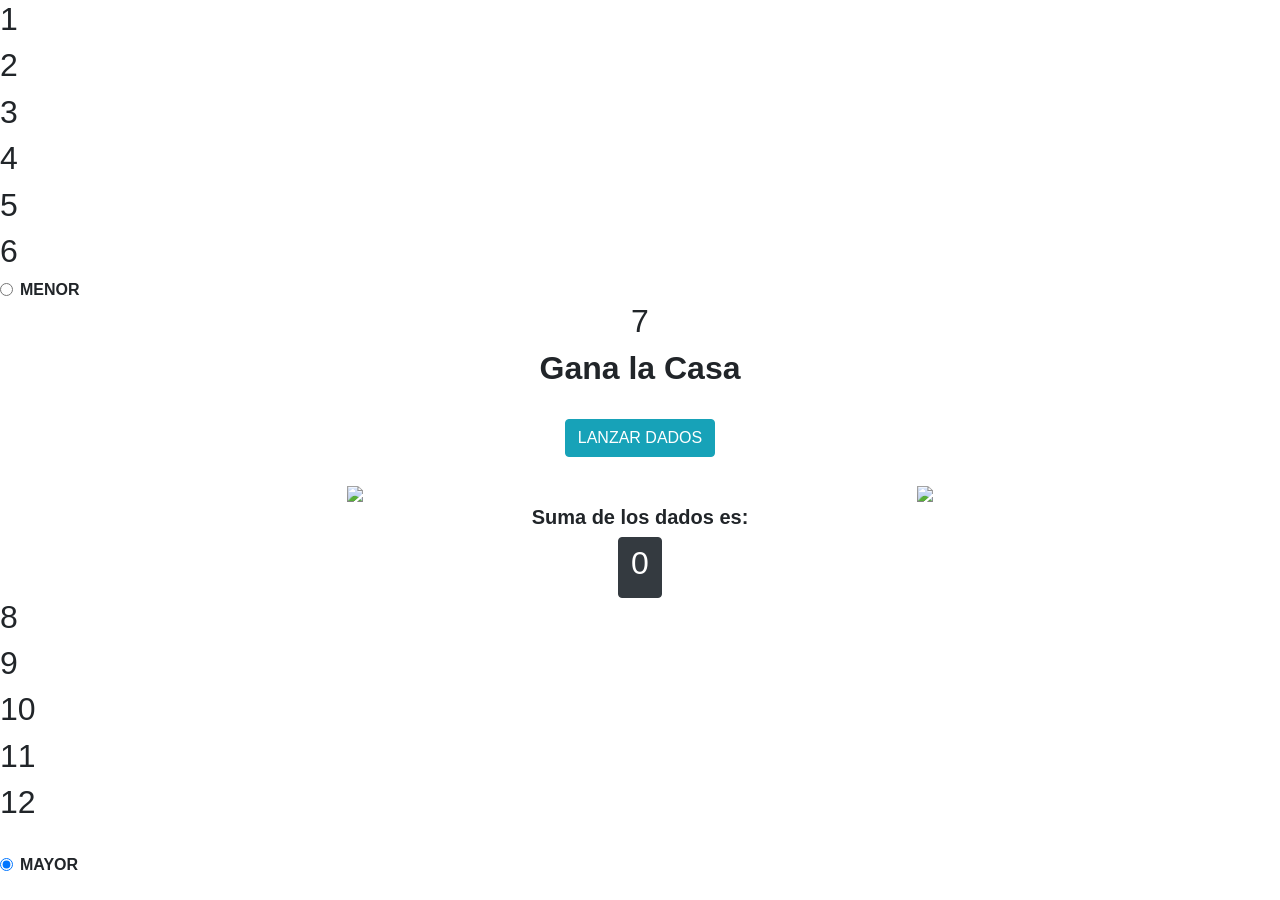
==== Mayor menor/index.html @ 5f2c2c7b "mas cambios para el index" ====
<!DOCTYPE html>
<html lang="en">
<head>
    <meta charset="UTF-8">
    <meta http-equiv="X-UA-Compatible" content="IE=edge">
    <meta name="viewport" content="width=device-width, initial-scale=1.0">
    <title>Document</title>
    <link rel="stylesheet" href="assets/sass/index.css">
    <link rel="stylesheet" href="assets/sass/dados.css">
    <link rel="stylesheet" href="assets/sass/sweetalert.css">
    <link rel="stylesheet" href="https://stackpath.bootstrapcdn.com/bootstrap/4.3.1/css/bootstrap.min.css" integrity="sha384-ggOyR0iXCbMQv3Xipma34MD+dH/1fQ784/j6cY/iJTQUOhcWr7x9JvoRxT2MZw1T" crossorigin="anonymous">


</head>
<body> 
    <div>

    </div>
    <div class="conten">
        <div class="numerosMe">
            <h2 class="menf">1</h2>
            <h2 class="menf">2</h2>
            <h2 class="menf">3</h2>
            <h2 class="menf">4</h2>
            <h2 class="menf">5</h2>
            <h2 class="menf">6</h2>
            <div class="form-check">
                <input class="form-check-input" type="radio" name="flexRadioDefault" id="menoradio">
                <label class="form-check-label" for="flexRadioDefault1"><b>MENOR</b>
                </label>
            </div>
        </div>
        <div class="dadosn7">
            <div class="container content-main justify-content-center">
                <div class="row justify-content-center">
                    <h2 class="casf">7</h2>
                </div>    
                <div class="row justify-content-center">
                    <h2 class="casa text-center"><b> Gana la Casa</b></h2>
                </div>           
                <div class="row justify-content-center text-center my-4">
                    <button class="btn btn-info" onclick="lanzardados()">
                        LANZAR DADOS
                    </button>
                </div>
                <div class="row">
                    <div class="col-6 text-center">
                        <img src="assets/images/dados/rand.svg" class="dado" id="ImgDado1">
                    </div>
                    <div class="col-6 text-center">
                        <img src="assets/images/dados/rand.svg" class="dado" id="ImgDado2">
                    </div>
                </div>
    
                <div class="row">
                    <div class="col-12 text-center">
                        <div class="">
                            <h5><b>Suma de los dados es:</b></h5>
                            <button class="btn btn-dark white-text">
                                <h2 class="bosu" id="SumaDados">0</h2>
                            </button>
                        </div>
                    </div>
                </div>
    
            </div>
        </div>
        <div class="numerosMa">
            <h2 class="mayf">8</h2>
            <h2 class="mayf">9</h2>
            <h2 class="mayf">10</h2>
            <h2 class="mayf">11</h2>
            <h2 class="mayf">12</h2><br>
            <div></div>
            <div class="form-check">
                <input class="form-check-input" type="radio" name="flexRadioDefault" id="mayoradio" checked>
                <label class="form-check-label" for="flexRadioDefault2"><b>MAYOR</b>
                </label>
            </div>
        </div>
    </div>
    <div>

    </div>
    
</body>

        <!-- jQuery 3.1.0 -->
        <script src="https://code.jquery.com/jquery-3.1.0.js"></script>

        
        <!-- Popper JS -->
        <script src="https://cdnjs.cloudflare.com/ajax/libs/popper.js/1.14.7/umd/popper.min.js" integrity="sha384-UO2eT0CpHqdSJQ6hJty5KVphtPhzWj9WO1clHTMGa3JDZwrnQq4sF86dIHNDz0W1" crossorigin="anonymous"></script>

        <!-- Boostrap JS-->
        <script src="https://stackpath.bootstrapcdn.com/bootstrap/4.3.1/js/bootstrap.min.js" integrity="sha384-JjSmVgyd0p3pXB1rRibZUAYoIIy6OrQ6VrjIEaFf/nJGzIxFDsf4x0xIM+B07jRM" crossorigin="anonymous"></script>
        <script src="assets/js/sweetalert.js"></script>
        <script src="assets/js/dados.js"></script>
</html>
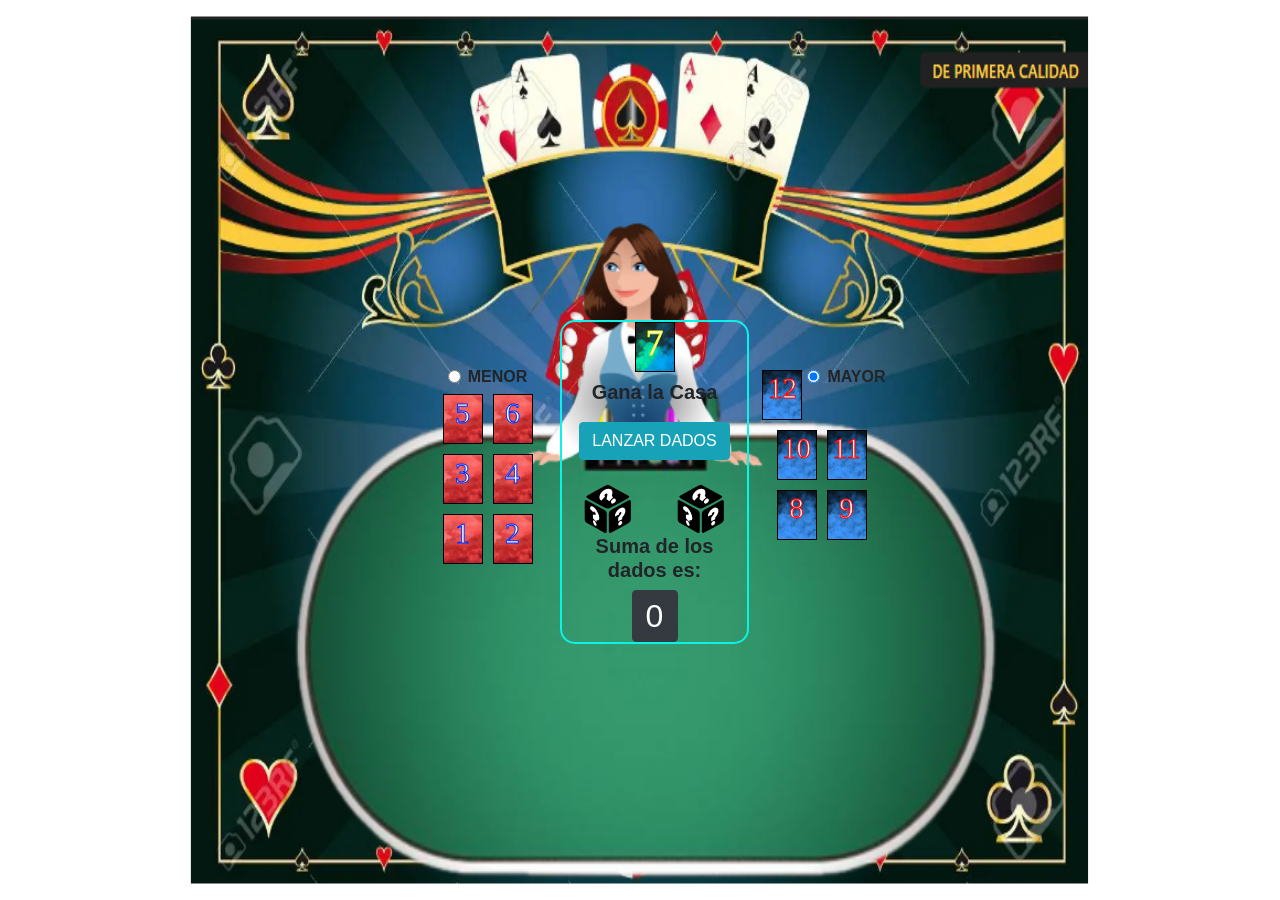
==== commit 23a95842: "Add files via upload" ====
--- a/Mayor menor/index.html
+++ b/Mayor menor/index.html
@@ -31,6 +31,7 @@
             </div>
         </div>
         <div class="dadosn7">
+            
             <div class="container content-main justify-content-center">
                 <div class="row justify-content-center">
                     <h2 class="casf">7</h2>
--- a/Mayor menor/assets/sass/index.css
+++ b/Mayor menor/assets/sass/index.css
@@ -0,0 +1,108 @@
+body {
+  background-image: url(../images/fobo.png);
+  background-repeat: no-repeat;
+  background-attachment: fixed;
+  background-size: 95% 100%;
+  background-position: center;
+  display: flex;
+  flex-wrap: wrap-reverse;
+  justify-content: center;
+}
+
+.conten {
+  width: 50%;
+  padding-left: 100px;
+  margin-top: 25%;
+}
+
+.numerosMe {
+  float: left;
+  width: 25%;
+  display: flex;
+  flex-wrap: wrap-reverse;
+  justify-content: center;
+  border-radius: 10px;
+  margin-right: 5px;
+  padding-top: 45px;
+}
+
+.dadosn7 {
+  float: left;
+  width: 35%;
+  display: flex;
+  flex-wrap: wrap-reverse;
+  justify-content: right;
+  border: rgb(11, 243, 231) solid 2px;
+  border-radius: 15px;
+}
+
+.numerosMa {
+  float: left;
+  width: 25%;
+  display: flex;
+  flex-wrap: wrap-reverse;
+  justify-content: center;
+  border-radius: 10px;
+  margin-left: 5px;
+  padding-top: 45px;
+}
+
+.menf {
+  width: 40px;
+  height: 50px;
+  display: flex;
+  flex-wrap: wrap-reverse;
+  justify-content: center;
+  border: black solid 1px;
+  background-image: url(../images/me.jpg);
+  background-size: 100%;
+  background-position: center;
+  color: white;
+  font-family: Georgia, "Times New Roman", Times, serif;
+  font-size: 30px;
+  -webkit-text-stroke: 1px rgb(0, 47, 255);
+  margin: 5px;
+}
+
+.mayf {
+  width: 40px;
+  height: 50px;
+  display: flex;
+  flex-wrap: wrap-reverse;
+  justify-content: center;
+  border: black solid 1px;
+  background-image: url(../images/ma.jpg);
+  background-size: 100%;
+  background-position: center;
+  color: white;
+  font-family: Georgia, "Times New Roman", Times, serif;
+  font-size: 29px;
+  -webkit-text-stroke: 1px red;
+  margin: 5px;
+}
+
+.casf {
+  width: 40px;
+  height: 50px;
+  display: flex;
+  flex-wrap: wrap-reverse;
+  justify-content: center;
+  border: black solid 1px;
+  background-image: url(../images/casa.jpg);
+  background-size: 100%;
+  background-position: center;
+  color: white;
+  font-family: Georgia, "Times New Roman", Times, serif;
+  font-size: 35px;
+  -webkit-text-stroke: 1px rgb(250, 246, 14);
+}
+
+.casa {
+  height: 10px;
+  font-size: 20px;
+}
+
+.bosu {
+  width: 20px;
+  height: 30px;
+}/*# sourceMappingURL=index.css.map */
--- a/Mayor menor/assets/sass/dados.css
+++ b/Mayor menor/assets/sass/dados.css
@@ -0,0 +1,3 @@
+.dado {
+  width: 50px;
+}/*# sourceMappingURL=dados.css.map */
--- a/Mayor menor/assets/sass/sweetalert.css
+++ b/Mayor menor/assets/sass/sweetalert.css
@@ -0,0 +1,1371 @@
+.swal2-popup.swal2-toast {
+    flex-direction: row;
+    align-items: center;
+    width: auto;
+    padding: 0.625em;
+    overflow-y: hidden;
+    background: #fff;
+    box-shadow: 0 0 0.625em #d9d9d9;
+  }
+  .swal2-popup.swal2-toast .swal2-header {
+    flex-direction: row;
+  }
+  .swal2-popup.swal2-toast .swal2-title {
+    flex-grow: 1;
+    justify-content: flex-start;
+    margin: 0 0.6em;
+    font-size: 1em;
+  }
+  .swal2-popup.swal2-toast .swal2-footer {
+    margin: 0.5em 0 0;
+    padding: 0.5em 0 0;
+    font-size: 0.8em;
+  }
+  .swal2-popup.swal2-toast .swal2-close {
+    position: static;
+    width: 0.8em;
+    height: 0.8em;
+    line-height: 0.8;
+  }
+  .swal2-popup.swal2-toast .swal2-content {
+    justify-content: flex-start;
+    font-size: 1em;
+  }
+  .swal2-popup.swal2-toast .swal2-icon {
+    width: 2em;
+    min-width: 2em;
+    height: 2em;
+    margin: 0;
+  }
+  .swal2-popup.swal2-toast .swal2-icon .swal2-icon-content {
+    display: flex;
+    align-items: center;
+    font-size: 1.8em;
+    font-weight: bold;
+  }
+  @media all and (-ms-high-contrast: none), (-ms-high-contrast: active) {
+    .swal2-popup.swal2-toast .swal2-icon .swal2-icon-content {
+      font-size: 0.25em;
+    }
+  }
+  .swal2-popup.swal2-toast .swal2-icon.swal2-success .swal2-success-ring {
+    width: 2em;
+    height: 2em;
+  }
+  .swal2-popup.swal2-toast .swal2-icon.swal2-error [class^=swal2-x-mark-line] {
+    top: 0.875em;
+    width: 1.375em;
+  }
+  .swal2-popup.swal2-toast .swal2-icon.swal2-error [class^=swal2-x-mark-line][class$=left] {
+    left: 0.3125em;
+  }
+  .swal2-popup.swal2-toast .swal2-icon.swal2-error [class^=swal2-x-mark-line][class$=right] {
+    right: 0.3125em;
+  }
+  .swal2-popup.swal2-toast .swal2-actions {
+    flex-basis: auto !important;
+    width: auto;
+    height: auto;
+    margin: 0 0.3125em;
+  }
+  .swal2-popup.swal2-toast .swal2-styled {
+    margin: 0 0.3125em;
+    padding: 0.3125em 0.625em;
+    font-size: 1em;
+  }
+  .swal2-popup.swal2-toast .swal2-styled:focus {
+    box-shadow: 0 0 0 1px #fff, 0 0 0 3px rgba(50, 100, 150, 0.4);
+  }
+  .swal2-popup.swal2-toast .swal2-success {
+    border-color: #a5dc86;
+  }
+  .swal2-popup.swal2-toast .swal2-success [class^=swal2-success-circular-line] {
+    position: absolute;
+    width: 1.6em;
+    height: 3em;
+    transform: rotate(45deg);
+    border-radius: 50%;
+  }
+  .swal2-popup.swal2-toast .swal2-success [class^=swal2-success-circular-line][class$=left] {
+    top: -0.8em;
+    left: -0.5em;
+    transform: rotate(-45deg);
+    transform-origin: 2em 2em;
+    border-radius: 4em 0 0 4em;
+  }
+  .swal2-popup.swal2-toast .swal2-success [class^=swal2-success-circular-line][class$=right] {
+    top: -0.25em;
+    left: 0.9375em;
+    transform-origin: 0 1.5em;
+    border-radius: 0 4em 4em 0;
+  }
+  .swal2-popup.swal2-toast .swal2-success .swal2-success-ring {
+    width: 2em;
+    height: 2em;
+  }
+  .swal2-popup.swal2-toast .swal2-success .swal2-success-fix {
+    top: 0;
+    left: 0.4375em;
+    width: 0.4375em;
+    height: 2.6875em;
+  }
+  .swal2-popup.swal2-toast .swal2-success [class^=swal2-success-line] {
+    height: 0.3125em;
+  }
+  .swal2-popup.swal2-toast .swal2-success [class^=swal2-success-line][class$=tip] {
+    top: 1.125em;
+    left: 0.1875em;
+    width: 0.75em;
+  }
+  .swal2-popup.swal2-toast .swal2-success [class^=swal2-success-line][class$=long] {
+    top: 0.9375em;
+    right: 0.1875em;
+    width: 1.375em;
+  }
+  .swal2-popup.swal2-toast .swal2-success.swal2-icon-show .swal2-success-line-tip {
+    -webkit-animation: swal2-toast-animate-success-line-tip 0.75s;
+            animation: swal2-toast-animate-success-line-tip 0.75s;
+  }
+  .swal2-popup.swal2-toast .swal2-success.swal2-icon-show .swal2-success-line-long {
+    -webkit-animation: swal2-toast-animate-success-line-long 0.75s;
+            animation: swal2-toast-animate-success-line-long 0.75s;
+  }
+  .swal2-popup.swal2-toast.swal2-show {
+    -webkit-animation: swal2-toast-show 0.5s;
+            animation: swal2-toast-show 0.5s;
+  }
+  .swal2-popup.swal2-toast.swal2-hide {
+    -webkit-animation: swal2-toast-hide 0.1s forwards;
+            animation: swal2-toast-hide 0.1s forwards;
+  }
+  
+  .swal2-container {
+    display: flex;
+    position: fixed;
+    z-index: 1060;
+    top: 0;
+    right: 0;
+    bottom: 0;
+    left: 0;
+    flex-direction: row;
+    align-items: center;
+    justify-content: center;
+    padding: 0.625em;
+    overflow-x: hidden;
+    transition: background-color 0.1s;
+    -webkit-overflow-scrolling: touch;
+  }
+  .swal2-container.swal2-backdrop-show, .swal2-container.swal2-noanimation {
+    background: rgba(0, 0, 0, 0.4);
+  }
+  .swal2-container.swal2-backdrop-hide {
+    background: transparent !important;
+  }
+  .swal2-container.swal2-top {
+    align-items: flex-start;
+  }
+  .swal2-container.swal2-top-start, .swal2-container.swal2-top-left {
+    align-items: flex-start;
+    justify-content: flex-start;
+  }
+  .swal2-container.swal2-top-end, .swal2-container.swal2-top-right {
+    align-items: flex-start;
+    justify-content: flex-end;
+  }
+  .swal2-container.swal2-center {
+    align-items: center;
+  }
+  .swal2-container.swal2-center-start, .swal2-container.swal2-center-left {
+    align-items: center;
+    justify-content: flex-start;
+  }
+  .swal2-container.swal2-center-end, .swal2-container.swal2-center-right {
+    align-items: center;
+    justify-content: flex-end;
+  }
+  .swal2-container.swal2-bottom {
+    align-items: flex-end;
+  }
+  .swal2-container.swal2-bottom-start, .swal2-container.swal2-bottom-left {
+    align-items: flex-end;
+    justify-content: flex-start;
+  }
+  .swal2-container.swal2-bottom-end, .swal2-container.swal2-bottom-right {
+    align-items: flex-end;
+    justify-content: flex-end;
+  }
+  .swal2-container.swal2-bottom > :first-child, .swal2-container.swal2-bottom-start > :first-child, .swal2-container.swal2-bottom-left > :first-child, .swal2-container.swal2-bottom-end > :first-child, .swal2-container.swal2-bottom-right > :first-child {
+    margin-top: auto;
+  }
+  .swal2-container.swal2-grow-fullscreen > .swal2-modal {
+    display: flex !important;
+    flex: 1;
+    align-self: stretch;
+    justify-content: center;
+  }
+  .swal2-container.swal2-grow-row > .swal2-modal {
+    display: flex !important;
+    flex: 1;
+    align-content: center;
+    justify-content: center;
+  }
+  .swal2-container.swal2-grow-column {
+    flex: 1;
+    flex-direction: column;
+  }
+  .swal2-container.swal2-grow-column.swal2-top, .swal2-container.swal2-grow-column.swal2-center, .swal2-container.swal2-grow-column.swal2-bottom {
+    align-items: center;
+  }
+  .swal2-container.swal2-grow-column.swal2-top-start, .swal2-container.swal2-grow-column.swal2-center-start, .swal2-container.swal2-grow-column.swal2-bottom-start, .swal2-container.swal2-grow-column.swal2-top-left, .swal2-container.swal2-grow-column.swal2-center-left, .swal2-container.swal2-grow-column.swal2-bottom-left {
+    align-items: flex-start;
+  }
+  .swal2-container.swal2-grow-column.swal2-top-end, .swal2-container.swal2-grow-column.swal2-center-end, .swal2-container.swal2-grow-column.swal2-bottom-end, .swal2-container.swal2-grow-column.swal2-top-right, .swal2-container.swal2-grow-column.swal2-center-right, .swal2-container.swal2-grow-column.swal2-bottom-right {
+    align-items: flex-end;
+  }
+  .swal2-container.swal2-grow-column > .swal2-modal {
+    display: flex !important;
+    flex: 1;
+    align-content: center;
+    justify-content: center;
+  }
+  .swal2-container.swal2-no-transition {
+    transition: none !important;
+  }
+  .swal2-container:not(.swal2-top):not(.swal2-top-start):not(.swal2-top-end):not(.swal2-top-left):not(.swal2-top-right):not(.swal2-center-start):not(.swal2-center-end):not(.swal2-center-left):not(.swal2-center-right):not(.swal2-bottom):not(.swal2-bottom-start):not(.swal2-bottom-end):not(.swal2-bottom-left):not(.swal2-bottom-right):not(.swal2-grow-fullscreen) > .swal2-modal {
+    margin: auto;
+  }
+  @media all and (-ms-high-contrast: none), (-ms-high-contrast: active) {
+    .swal2-container .swal2-modal {
+      margin: 0 !important;
+    }
+  }
+  
+  .swal2-popup {
+    display: none;
+    position: relative;
+    box-sizing: border-box;
+    flex-direction: column;
+    justify-content: center;
+    width: 32em;
+    max-width: 100%;
+    padding: 1.25em;
+    border: none;
+    border-radius: 0.3125em;
+    background: #fff;
+    font-family: inherit;
+    font-size: 1rem;
+  }
+  .swal2-popup:focus {
+    outline: none;
+  }
+  .swal2-popup.swal2-loading {
+    overflow-y: hidden;
+  }
+  
+  .swal2-header {
+    display: flex;
+    flex-direction: column;
+    align-items: center;
+  }
+  
+  .swal2-title {
+    position: relative;
+    max-width: 100%;
+    margin: 0 0 0.4em;
+    padding: 0;
+    color: #595959;
+    font-size: 1.875em;
+    font-weight: 600;
+    text-align: center;
+    text-transform: none;
+    word-wrap: break-word;
+  }
+  
+  .swal2-actions {
+    display: flex;
+    z-index: 1;
+    flex-wrap: wrap;
+    align-items: center;
+    justify-content: center;
+    width: 100%;
+    margin: 1.25em auto 0;
+  }
+  .swal2-actions:not(.swal2-loading) .swal2-styled[disabled] {
+    opacity: 0.4;
+  }
+  .swal2-actions:not(.swal2-loading) .swal2-styled:hover {
+    background-image: linear-gradient(rgba(0, 0, 0, 0.1), rgba(0, 0, 0, 0.1));
+  }
+  .swal2-actions:not(.swal2-loading) .swal2-styled:active {
+    background-image: linear-gradient(rgba(0, 0, 0, 0.2), rgba(0, 0, 0, 0.2));
+  }
+  .swal2-actions.swal2-loading .swal2-styled.swal2-confirm {
+    box-sizing: border-box;
+    width: 2.5em;
+    height: 2.5em;
+    margin: 0.46875em;
+    padding: 0;
+    -webkit-animation: swal2-rotate-loading 1.5s linear 0s infinite normal;
+            animation: swal2-rotate-loading 1.5s linear 0s infinite normal;
+    border: 0.25em solid transparent;
+    border-radius: 100%;
+    border-color: transparent;
+    background-color: transparent !important;
+    color: transparent !important;
+    cursor: default;
+    -webkit-user-select: none;
+       -moz-user-select: none;
+        -ms-user-select: none;
+            user-select: none;
+  }
+  .swal2-actions.swal2-loading .swal2-styled.swal2-cancel {
+    margin-right: 30px;
+    margin-left: 30px;
+  }
+  .swal2-actions.swal2-loading :not(.swal2-styled).swal2-confirm::after {
+    content: "";
+    display: inline-block;
+    width: 15px;
+    height: 15px;
+    margin-left: 5px;
+    -webkit-animation: swal2-rotate-loading 1.5s linear 0s infinite normal;
+            animation: swal2-rotate-loading 1.5s linear 0s infinite normal;
+    border: 3px solid #999999;
+    border-radius: 50%;
+    border-right-color: transparent;
+    box-shadow: 1px 1px 1px #fff;
+  }
+  
+  .swal2-styled {
+    margin: 0.3125em;
+    padding: 0.625em 2em;
+    box-shadow: none;
+    font-weight: 500;
+  }
+  .swal2-styled:not([disabled]) {
+    cursor: pointer;
+  }
+  .swal2-styled.swal2-confirm {
+    border: 0;
+    border-radius: 0.25em;
+    background: initial;
+    background-color: #3085d6;
+    color: #fff;
+    font-size: 1.0625em;
+  }
+  .swal2-styled.swal2-cancel {
+    border: 0;
+    border-radius: 0.25em;
+    background: initial;
+    background-color: #aaa;
+    color: #fff;
+    font-size: 1.0625em;
+  }
+  .swal2-styled:focus {
+    outline: none;
+    box-shadow: 0 0 0 1px #fff, 0 0 0 3px rgba(50, 100, 150, 0.4);
+  }
+  .swal2-styled::-moz-focus-inner {
+    border: 0;
+  }
+  
+  .swal2-footer {
+    justify-content: center;
+    margin: 1.25em 0 0;
+    padding: 1em 0 0;
+    border-top: 1px solid #eee;
+    color: #545454;
+    font-size: 1em;
+  }
+  
+  .swal2-timer-progress-bar-container {
+    position: absolute;
+    right: 0;
+    bottom: 0;
+    left: 0;
+    height: 0.25em;
+    overflow: hidden;
+    border-bottom-right-radius: 0.3125em;
+    border-bottom-left-radius: 0.3125em;
+  }
+  
+  .swal2-timer-progress-bar {
+    width: 100%;
+    height: 0.25em;
+    background: rgba(0, 0, 0, 0.2);
+  }
+  
+  .swal2-image {
+    max-width: 100%;
+    margin: 1.25em auto;
+  }
+  
+  .swal2-close {
+    position: absolute;
+    z-index: 2;
+    top: 0;
+    right: 0;
+    align-items: center;
+    justify-content: center;
+    width: 1.2em;
+    height: 1.2em;
+    padding: 0;
+    overflow: hidden;
+    transition: color 0.1s ease-out;
+    border: none;
+    border-radius: 0;
+    background: transparent;
+    color: #cccccc;
+    font-family: serif;
+    font-size: 2.5em;
+    line-height: 1.2;
+    cursor: pointer;
+  }
+  .swal2-close:hover {
+    transform: none;
+    background: transparent;
+    color: #f27474;
+  }
+  .swal2-close::-moz-focus-inner {
+    border: 0;
+  }
+  
+  .swal2-content {
+    z-index: 1;
+    justify-content: center;
+    margin: 0;
+    padding: 0;
+    color: #545454;
+    font-size: 1.125em;
+    font-weight: normal;
+    line-height: normal;
+    text-align: center;
+    word-wrap: break-word;
+  }
+  
+  .swal2-input,
+  .swal2-file,
+  .swal2-textarea,
+  .swal2-select,
+  .swal2-radio,
+  .swal2-checkbox {
+    margin: 1em auto;
+  }
+  
+  .swal2-input,
+  .swal2-file,
+  .swal2-textarea {
+    box-sizing: border-box;
+    width: 100%;
+    transition: border-color 0.3s, box-shadow 0.3s;
+    border: 1px solid #d9d9d9;
+    border-radius: 0.1875em;
+    background: inherit;
+    box-shadow: inset 0 1px 1px rgba(0, 0, 0, 0.06);
+    color: inherit;
+    font-size: 1.125em;
+  }
+  .swal2-input.swal2-inputerror,
+  .swal2-file.swal2-inputerror,
+  .swal2-textarea.swal2-inputerror {
+    border-color: #f27474 !important;
+    box-shadow: 0 0 2px #f27474 !important;
+  }
+  .swal2-input:focus,
+  .swal2-file:focus,
+  .swal2-textarea:focus {
+    border: 1px solid #b4dbed;
+    outline: none;
+    box-shadow: 0 0 3px #c4e6f5;
+  }
+  .swal2-input::-webkit-input-placeholder, .swal2-file::-webkit-input-placeholder, .swal2-textarea::-webkit-input-placeholder {
+    color: #cccccc;
+  }
+  .swal2-input::-moz-placeholder, .swal2-file::-moz-placeholder, .swal2-textarea::-moz-placeholder {
+    color: #cccccc;
+  }
+  .swal2-input:-ms-input-placeholder, .swal2-file:-ms-input-placeholder, .swal2-textarea:-ms-input-placeholder {
+    color: #cccccc;
+  }
+  .swal2-input::-ms-input-placeholder, .swal2-file::-ms-input-placeholder, .swal2-textarea::-ms-input-placeholder {
+    color: #cccccc;
+  }
+  .swal2-input::placeholder,
+  .swal2-file::placeholder,
+  .swal2-textarea::placeholder {
+    color: #cccccc;
+  }
+  
+  .swal2-range {
+    margin: 1em auto;
+    background: #fff;
+  }
+  .swal2-range input {
+    width: 80%;
+  }
+  .swal2-range output {
+    width: 20%;
+    color: inherit;
+    font-weight: 600;
+    text-align: center;
+  }
+  .swal2-range input,
+  .swal2-range output {
+    height: 2.625em;
+    padding: 0;
+    font-size: 1.125em;
+    line-height: 2.625em;
+  }
+  
+  .swal2-input {
+    height: 2.625em;
+    padding: 0 0.75em;
+  }
+  .swal2-input[type=number] {
+    max-width: 10em;
+  }
+  
+  .swal2-file {
+    background: inherit;
+    font-size: 1.125em;
+  }
+  
+  .swal2-textarea {
+    height: 6.75em;
+    padding: 0.75em;
+  }
+  
+  .swal2-select {
+    min-width: 50%;
+    max-width: 100%;
+    padding: 0.375em 0.625em;
+    background: inherit;
+    color: inherit;
+    font-size: 1.125em;
+  }
+  
+  .swal2-radio,
+  .swal2-checkbox {
+    align-items: center;
+    justify-content: center;
+    background: #fff;
+    color: inherit;
+  }
+  .swal2-radio label,
+  .swal2-checkbox label {
+    margin: 0 0.6em;
+    font-size: 1.125em;
+  }
+  .swal2-radio input,
+  .swal2-checkbox input {
+    margin: 0 0.4em;
+  }
+  
+  .swal2-validation-message {
+    display: none;
+    align-items: center;
+    justify-content: center;
+    padding: 0.625em;
+    overflow: hidden;
+    background: #f0f0f0;
+    color: #666666;
+    font-size: 1em;
+    font-weight: 300;
+  }
+  .swal2-validation-message::before {
+    content: "!";
+    display: inline-block;
+    width: 1.5em;
+    min-width: 1.5em;
+    height: 1.5em;
+    margin: 0 0.625em;
+    border-radius: 50%;
+    background-color: #f27474;
+    color: #fff;
+    font-weight: 600;
+    line-height: 1.5em;
+    text-align: center;
+  }
+  
+  .swal2-icon {
+    position: relative;
+    box-sizing: content-box;
+    justify-content: center;
+    width: 5em;
+    height: 5em;
+    margin: 1.25em auto 1.875em;
+    border: 0.25em solid transparent;
+    border-radius: 50%;
+    font-family: inherit;
+    line-height: 5em;
+    cursor: default;
+    -webkit-user-select: none;
+       -moz-user-select: none;
+        -ms-user-select: none;
+            user-select: none;
+  }
+  .swal2-icon .swal2-icon-content {
+    display: flex;
+    align-items: center;
+    font-size: 3.75em;
+  }
+  .swal2-icon.swal2-error {
+    border-color: #f27474;
+    color: #f27474;
+  }
+  .swal2-icon.swal2-error .swal2-x-mark {
+    position: relative;
+    flex-grow: 1;
+  }
+  .swal2-icon.swal2-error [class^=swal2-x-mark-line] {
+    display: block;
+    position: absolute;
+    top: 2.3125em;
+    width: 2.9375em;
+    height: 0.3125em;
+    border-radius: 0.125em;
+    background-color: #f27474;
+  }
+  .swal2-icon.swal2-error [class^=swal2-x-mark-line][class$=left] {
+    left: 1.0625em;
+    transform: rotate(45deg);
+  }
+  .swal2-icon.swal2-error [class^=swal2-x-mark-line][class$=right] {
+    right: 1em;
+    transform: rotate(-45deg);
+  }
+  .swal2-icon.swal2-error.swal2-icon-show {
+    -webkit-animation: swal2-animate-error-icon 0.5s;
+            animation: swal2-animate-error-icon 0.5s;
+  }
+  .swal2-icon.swal2-error.swal2-icon-show .swal2-x-mark {
+    -webkit-animation: swal2-animate-error-x-mark 0.5s;
+            animation: swal2-animate-error-x-mark 0.5s;
+  }
+  .swal2-icon.swal2-warning {
+    border-color: #facea8;
+    color: #f8bb86;
+  }
+  .swal2-icon.swal2-info {
+    border-color: #9de0f6;
+    color: #3fc3ee;
+  }
+  .swal2-icon.swal2-question {
+    border-color: #c9dae1;
+    color: #87adbd;
+  }
+  .swal2-icon.swal2-success {
+    border-color: #a5dc86;
+    color: #a5dc86;
+  }
+  .swal2-icon.swal2-success [class^=swal2-success-circular-line] {
+    position: absolute;
+    width: 3.75em;
+    height: 7.5em;
+    transform: rotate(45deg);
+    border-radius: 50%;
+  }
+  .swal2-icon.swal2-success [class^=swal2-success-circular-line][class$=left] {
+    top: -0.4375em;
+    left: -2.0635em;
+    transform: rotate(-45deg);
+    transform-origin: 3.75em 3.75em;
+    border-radius: 7.5em 0 0 7.5em;
+  }
+  .swal2-icon.swal2-success [class^=swal2-success-circular-line][class$=right] {
+    top: -0.6875em;
+    left: 1.875em;
+    transform: rotate(-45deg);
+    transform-origin: 0 3.75em;
+    border-radius: 0 7.5em 7.5em 0;
+  }
+  .swal2-icon.swal2-success .swal2-success-ring {
+    position: absolute;
+    z-index: 2;
+    top: -0.25em;
+    left: -0.25em;
+    box-sizing: content-box;
+    width: 100%;
+    height: 100%;
+    border: 0.25em solid rgba(165, 220, 134, 0.3);
+    border-radius: 50%;
+  }
+  .swal2-icon.swal2-success .swal2-success-fix {
+    position: absolute;
+    z-index: 1;
+    top: 0.5em;
+    left: 1.625em;
+    width: 0.4375em;
+    height: 5.625em;
+    transform: rotate(-45deg);
+  }
+  .swal2-icon.swal2-success [class^=swal2-success-line] {
+    display: block;
+    position: absolute;
+    z-index: 2;
+    height: 0.3125em;
+    border-radius: 0.125em;
+    background-color: #a5dc86;
+  }
+  .swal2-icon.swal2-success [class^=swal2-success-line][class$=tip] {
+    top: 2.875em;
+    left: 0.8125em;
+    width: 1.5625em;
+    transform: rotate(45deg);
+  }
+  .swal2-icon.swal2-success [class^=swal2-success-line][class$=long] {
+    top: 2.375em;
+    right: 0.5em;
+    width: 2.9375em;
+    transform: rotate(-45deg);
+  }
+  .swal2-icon.swal2-success.swal2-icon-show .swal2-success-line-tip {
+    -webkit-animation: swal2-animate-success-line-tip 0.75s;
+            animation: swal2-animate-success-line-tip 0.75s;
+  }
+  .swal2-icon.swal2-success.swal2-icon-show .swal2-success-line-long {
+    -webkit-animation: swal2-animate-success-line-long 0.75s;
+            animation: swal2-animate-success-line-long 0.75s;
+  }
+  .swal2-icon.swal2-success.swal2-icon-show .swal2-success-circular-line-right {
+    -webkit-animation: swal2-rotate-success-circular-line 4.25s ease-in;
+            animation: swal2-rotate-success-circular-line 4.25s ease-in;
+  }
+  
+  .swal2-progress-steps {
+    align-items: center;
+    margin: 0 0 1.25em;
+    padding: 0;
+    background: inherit;
+    font-weight: 600;
+  }
+  .swal2-progress-steps li {
+    display: inline-block;
+    position: relative;
+  }
+  .swal2-progress-steps .swal2-progress-step {
+    z-index: 20;
+    width: 2em;
+    height: 2em;
+    border-radius: 2em;
+    background: #3085d6;
+    color: #fff;
+    line-height: 2em;
+    text-align: center;
+  }
+  .swal2-progress-steps .swal2-progress-step.swal2-active-progress-step {
+    background: #3085d6;
+  }
+  .swal2-progress-steps .swal2-progress-step.swal2-active-progress-step ~ .swal2-progress-step {
+    background: #add8e6;
+    color: #fff;
+  }
+  .swal2-progress-steps .swal2-progress-step.swal2-active-progress-step ~ .swal2-progress-step-line {
+    background: #add8e6;
+  }
+  .swal2-progress-steps .swal2-progress-step-line {
+    z-index: 10;
+    width: 2.5em;
+    height: 0.4em;
+    margin: 0 -1px;
+    background: #3085d6;
+  }
+  
+  [class^=swal2] {
+    -webkit-tap-highlight-color: transparent;
+  }
+  
+  .swal2-show {
+    -webkit-animation: swal2-show 0.3s;
+            animation: swal2-show 0.3s;
+  }
+  
+  .swal2-hide {
+    -webkit-animation: swal2-hide 0.15s forwards;
+            animation: swal2-hide 0.15s forwards;
+  }
+  
+  .swal2-noanimation {
+    transition: none;
+  }
+  
+  .swal2-scrollbar-measure {
+    position: absolute;
+    top: -9999px;
+    width: 50px;
+    height: 50px;
+    overflow: scroll;
+  }
+  
+  .swal2-rtl .swal2-close {
+    right: auto;
+    left: 0;
+  }
+  .swal2-rtl .swal2-timer-progress-bar {
+    right: 0;
+    left: auto;
+  }
+  
+  @supports (-ms-accelerator: true) {
+    .swal2-range input {
+      width: 100% !important;
+    }
+    .swal2-range output {
+      display: none;
+    }
+  }
+  @media all and (-ms-high-contrast: none), (-ms-high-contrast: active) {
+    .swal2-range input {
+      width: 100% !important;
+    }
+    .swal2-range output {
+      display: none;
+    }
+  }
+  @-moz-document url-prefix() {
+    .swal2-close:focus {
+      outline: 2px solid rgba(50, 100, 150, 0.4);
+    }
+  }
+  @-webkit-keyframes swal2-toast-show {
+    0% {
+      transform: translateY(-0.625em) rotateZ(2deg);
+    }
+    33% {
+      transform: translateY(0) rotateZ(-2deg);
+    }
+    66% {
+      transform: translateY(0.3125em) rotateZ(2deg);
+    }
+    100% {
+      transform: translateY(0) rotateZ(0deg);
+    }
+  }
+  @keyframes swal2-toast-show {
+    0% {
+      transform: translateY(-0.625em) rotateZ(2deg);
+    }
+    33% {
+      transform: translateY(0) rotateZ(-2deg);
+    }
+    66% {
+      transform: translateY(0.3125em) rotateZ(2deg);
+    }
+    100% {
+      transform: translateY(0) rotateZ(0deg);
+    }
+  }
+  @-webkit-keyframes swal2-toast-hide {
+    100% {
+      transform: rotateZ(1deg);
+      opacity: 0;
+    }
+  }
+  @keyframes swal2-toast-hide {
+    100% {
+      transform: rotateZ(1deg);
+      opacity: 0;
+    }
+  }
+  @-webkit-keyframes swal2-toast-animate-success-line-tip {
+    0% {
+      top: 0.5625em;
+      left: 0.0625em;
+      width: 0;
+    }
+    54% {
+      top: 0.125em;
+      left: 0.125em;
+      width: 0;
+    }
+    70% {
+      top: 0.625em;
+      left: -0.25em;
+      width: 1.625em;
+    }
+    84% {
+      top: 1.0625em;
+      left: 0.75em;
+      width: 0.5em;
+    }
+    100% {
+      top: 1.125em;
+      left: 0.1875em;
+      width: 0.75em;
+    }
+  }
+  @keyframes swal2-toast-animate-success-line-tip {
+    0% {
+      top: 0.5625em;
+      left: 0.0625em;
+      width: 0;
+    }
+    54% {
+      top: 0.125em;
+      left: 0.125em;
+      width: 0;
+    }
+    70% {
+      top: 0.625em;
+      left: -0.25em;
+      width: 1.625em;
+    }
+    84% {
+      top: 1.0625em;
+      left: 0.75em;
+      width: 0.5em;
+    }
+    100% {
+      top: 1.125em;
+      left: 0.1875em;
+      width: 0.75em;
+    }
+  }
+  @-webkit-keyframes swal2-toast-animate-success-line-long {
+    0% {
+      top: 1.625em;
+      right: 1.375em;
+      width: 0;
+    }
+    65% {
+      top: 1.25em;
+      right: 0.9375em;
+      width: 0;
+    }
+    84% {
+      top: 0.9375em;
+      right: 0;
+      width: 1.125em;
+    }
+    100% {
+      top: 0.9375em;
+      right: 0.1875em;
+      width: 1.375em;
+    }
+  }
+  @keyframes swal2-toast-animate-success-line-long {
+    0% {
+      top: 1.625em;
+      right: 1.375em;
+      width: 0;
+    }
+    65% {
+      top: 1.25em;
+      right: 0.9375em;
+      width: 0;
+    }
+    84% {
+      top: 0.9375em;
+      right: 0;
+      width: 1.125em;
+    }
+    100% {
+      top: 0.9375em;
+      right: 0.1875em;
+      width: 1.375em;
+    }
+  }
+  @-webkit-keyframes swal2-show {
+    0% {
+      transform: scale(0.7);
+    }
+    45% {
+      transform: scale(1.05);
+    }
+    80% {
+      transform: scale(0.95);
+    }
+    100% {
+      transform: scale(1);
+    }
+  }
+  @keyframes swal2-show {
+    0% {
+      transform: scale(0.7);
+    }
+    45% {
+      transform: scale(1.05);
+    }
+    80% {
+      transform: scale(0.95);
+    }
+    100% {
+      transform: scale(1);
+    }
+  }
+  @-webkit-keyframes swal2-hide {
+    0% {
+      transform: scale(1);
+      opacity: 1;
+    }
+    100% {
+      transform: scale(0.5);
+      opacity: 0;
+    }
+  }
+  @keyframes swal2-hide {
+    0% {
+      transform: scale(1);
+      opacity: 1;
+    }
+    100% {
+      transform: scale(0.5);
+      opacity: 0;
+    }
+  }
+  @-webkit-keyframes swal2-animate-success-line-tip {
+    0% {
+      top: 1.1875em;
+      left: 0.0625em;
+      width: 0;
+    }
+    54% {
+      top: 1.0625em;
+      left: 0.125em;
+      width: 0;
+    }
+    70% {
+      top: 2.1875em;
+      left: -0.375em;
+      width: 3.125em;
+    }
+    84% {
+      top: 3em;
+      left: 1.3125em;
+      width: 1.0625em;
+    }
+    100% {
+      top: 2.8125em;
+      left: 0.8125em;
+      width: 1.5625em;
+    }
+  }
+  @keyframes swal2-animate-success-line-tip {
+    0% {
+      top: 1.1875em;
+      left: 0.0625em;
+      width: 0;
+    }
+    54% {
+      top: 1.0625em;
+      left: 0.125em;
+      width: 0;
+    }
+    70% {
+      top: 2.1875em;
+      left: -0.375em;
+      width: 3.125em;
+    }
+    84% {
+      top: 3em;
+      left: 1.3125em;
+      width: 1.0625em;
+    }
+    100% {
+      top: 2.8125em;
+      left: 0.8125em;
+      width: 1.5625em;
+    }
+  }
+  @-webkit-keyframes swal2-animate-success-line-long {
+    0% {
+      top: 3.375em;
+      right: 2.875em;
+      width: 0;
+    }
+    65% {
+      top: 3.375em;
+      right: 2.875em;
+      width: 0;
+    }
+    84% {
+      top: 2.1875em;
+      right: 0;
+      width: 3.4375em;
+    }
+    100% {
+      top: 2.375em;
+      right: 0.5em;
+      width: 2.9375em;
+    }
+  }
+  @keyframes swal2-animate-success-line-long {
+    0% {
+      top: 3.375em;
+      right: 2.875em;
+      width: 0;
+    }
+    65% {
+      top: 3.375em;
+      right: 2.875em;
+      width: 0;
+    }
+    84% {
+      top: 2.1875em;
+      right: 0;
+      width: 3.4375em;
+    }
+    100% {
+      top: 2.375em;
+      right: 0.5em;
+      width: 2.9375em;
+    }
+  }
+  @-webkit-keyframes swal2-rotate-success-circular-line {
+    0% {
+      transform: rotate(-45deg);
+    }
+    5% {
+      transform: rotate(-45deg);
+    }
+    12% {
+      transform: rotate(-405deg);
+    }
+    100% {
+      transform: rotate(-405deg);
+    }
+  }
+  @keyframes swal2-rotate-success-circular-line {
+    0% {
+      transform: rotate(-45deg);
+    }
+    5% {
+      transform: rotate(-45deg);
+    }
+    12% {
+      transform: rotate(-405deg);
+    }
+    100% {
+      transform: rotate(-405deg);
+    }
+  }
+  @-webkit-keyframes swal2-animate-error-x-mark {
+    0% {
+      margin-top: 1.625em;
+      transform: scale(0.4);
+      opacity: 0;
+    }
+    50% {
+      margin-top: 1.625em;
+      transform: scale(0.4);
+      opacity: 0;
+    }
+    80% {
+      margin-top: -0.375em;
+      transform: scale(1.15);
+    }
+    100% {
+      margin-top: 0;
+      transform: scale(1);
+      opacity: 1;
+    }
+  }
+  @keyframes swal2-animate-error-x-mark {
+    0% {
+      margin-top: 1.625em;
+      transform: scale(0.4);
+      opacity: 0;
+    }
+    50% {
+      margin-top: 1.625em;
+      transform: scale(0.4);
+      opacity: 0;
+    }
+    80% {
+      margin-top: -0.375em;
+      transform: scale(1.15);
+    }
+    100% {
+      margin-top: 0;
+      transform: scale(1);
+      opacity: 1;
+    }
+  }
+  @-webkit-keyframes swal2-animate-error-icon {
+    0% {
+      transform: rotateX(100deg);
+      opacity: 0;
+    }
+    100% {
+      transform: rotateX(0deg);
+      opacity: 1;
+    }
+  }
+  @keyframes swal2-animate-error-icon {
+    0% {
+      transform: rotateX(100deg);
+      opacity: 0;
+    }
+    100% {
+      transform: rotateX(0deg);
+      opacity: 1;
+    }
+  }
+  @-webkit-keyframes swal2-rotate-loading {
+    0% {
+      transform: rotate(0deg);
+    }
+    100% {
+      transform: rotate(360deg);
+    }
+  }
+  @keyframes swal2-rotate-loading {
+    0% {
+      transform: rotate(0deg);
+    }
+    100% {
+      transform: rotate(360deg);
+    }
+  }
+  body.swal2-shown:not(.swal2-no-backdrop):not(.swal2-toast-shown) {
+    overflow: hidden;
+  }
+  body.swal2-height-auto {
+    height: auto !important;
+  }
+  body.swal2-no-backdrop .swal2-container {
+    top: auto;
+    right: auto;
+    bottom: auto;
+    left: auto;
+    max-width: calc(100% - 0.625em * 2);
+    background-color: transparent !important;
+  }
+  body.swal2-no-backdrop .swal2-container > .swal2-modal {
+    box-shadow: 0 0 10px rgba(0, 0, 0, 0.4);
+  }
+  body.swal2-no-backdrop .swal2-container.swal2-top {
+    top: 0;
+    left: 50%;
+    transform: translateX(-50%);
+  }
+  body.swal2-no-backdrop .swal2-container.swal2-top-start, body.swal2-no-backdrop .swal2-container.swal2-top-left {
+    top: 0;
+    left: 0;
+  }
+  body.swal2-no-backdrop .swal2-container.swal2-top-end, body.swal2-no-backdrop .swal2-container.swal2-top-right {
+    top: 0;
+    right: 0;
+  }
+  body.swal2-no-backdrop .swal2-container.swal2-center {
+    top: 50%;
+    left: 50%;
+    transform: translate(-50%, -50%);
+  }
+  body.swal2-no-backdrop .swal2-container.swal2-center-start, body.swal2-no-backdrop .swal2-container.swal2-center-left {
+    top: 50%;
+    left: 0;
+    transform: translateY(-50%);
+  }
+  body.swal2-no-backdrop .swal2-container.swal2-center-end, body.swal2-no-backdrop .swal2-container.swal2-center-right {
+    top: 50%;
+    right: 0;
+    transform: translateY(-50%);
+  }
+  body.swal2-no-backdrop .swal2-container.swal2-bottom {
+    bottom: 0;
+    left: 50%;
+    transform: translateX(-50%);
+  }
+  body.swal2-no-backdrop .swal2-container.swal2-bottom-start, body.swal2-no-backdrop .swal2-container.swal2-bottom-left {
+    bottom: 0;
+    left: 0;
+  }
+  body.swal2-no-backdrop .swal2-container.swal2-bottom-end, body.swal2-no-backdrop .swal2-container.swal2-bottom-right {
+    right: 0;
+    bottom: 0;
+  }
+  @media print {
+    body.swal2-shown:not(.swal2-no-backdrop):not(.swal2-toast-shown) {
+      overflow-y: scroll !important;
+    }
+    body.swal2-shown:not(.swal2-no-backdrop):not(.swal2-toast-shown) > [aria-hidden=true] {
+      display: none;
+    }
+    body.swal2-shown:not(.swal2-no-backdrop):not(.swal2-toast-shown) .swal2-container {
+      position: static !important;
+    }
+  }
+  body.swal2-toast-shown .swal2-container {
+    background-color: transparent;
+  }
+  body.swal2-toast-shown .swal2-container.swal2-top {
+    top: 0;
+    right: auto;
+    bottom: auto;
+    left: 50%;
+    transform: translateX(-50%);
+  }
+  body.swal2-toast-shown .swal2-container.swal2-top-end, body.swal2-toast-shown .swal2-container.swal2-top-right {
+    top: 0;
+    right: 0;
+    bottom: auto;
+    left: auto;
+  }
+  body.swal2-toast-shown .swal2-container.swal2-top-start, body.swal2-toast-shown .swal2-container.swal2-top-left {
+    top: 0;
+    right: auto;
+    bottom: auto;
+    left: 0;
+  }
+  body.swal2-toast-shown .swal2-container.swal2-center-start, body.swal2-toast-shown .swal2-container.swal2-center-left {
+    top: 50%;
+    right: auto;
+    bottom: auto;
+    left: 0;
+    transform: translateY(-50%);
+  }
+  body.swal2-toast-shown .swal2-container.swal2-center {
+    top: 50%;
+    right: auto;
+    bottom: auto;
+    left: 50%;
+    transform: translate(-50%, -50%);
+  }
+  body.swal2-toast-shown .swal2-container.swal2-center-end, body.swal2-toast-shown .swal2-container.swal2-center-right {
+    top: 50%;
+    right: 0;
+    bottom: auto;
+    left: auto;
+    transform: translateY(-50%);
+  }
+  body.swal2-toast-shown .swal2-container.swal2-bottom-start, body.swal2-toast-shown .swal2-container.swal2-bottom-left {
+    top: auto;
+    right: auto;
+    bottom: 0;
+    left: 0;
+  }
+  body.swal2-toast-shown .swal2-container.swal2-bottom {
+    top: auto;
+    right: auto;
+    bottom: 0;
+    left: 50%;
+    transform: translateX(-50%);
+  }
+  body.swal2-toast-shown .swal2-container.swal2-bottom-end, body.swal2-toast-shown .swal2-container.swal2-bottom-right {
+    top: auto;
+    right: 0;
+    bottom: 0;
+    left: auto;
+  }
+  body.swal2-toast-column .swal2-toast {
+    flex-direction: column;
+    align-items: stretch;
+  }
+  body.swal2-toast-column .swal2-toast .swal2-actions {
+    flex: 1;
+    align-self: stretch;
+    height: 2.2em;
+    margin-top: 0.3125em;
+  }
+  body.swal2-toast-column .swal2-toast .swal2-loading {
+    justify-content: center;
+  }
+  body.swal2-toast-column .swal2-toast .swal2-input {
+    height: 2em;
+    margin: 0.3125em auto;
+    font-size: 1em;
+  }
+  body.swal2-toast-column .swal2-toast .swal2-validation-message {
+    font-size: 1em;
+  }
